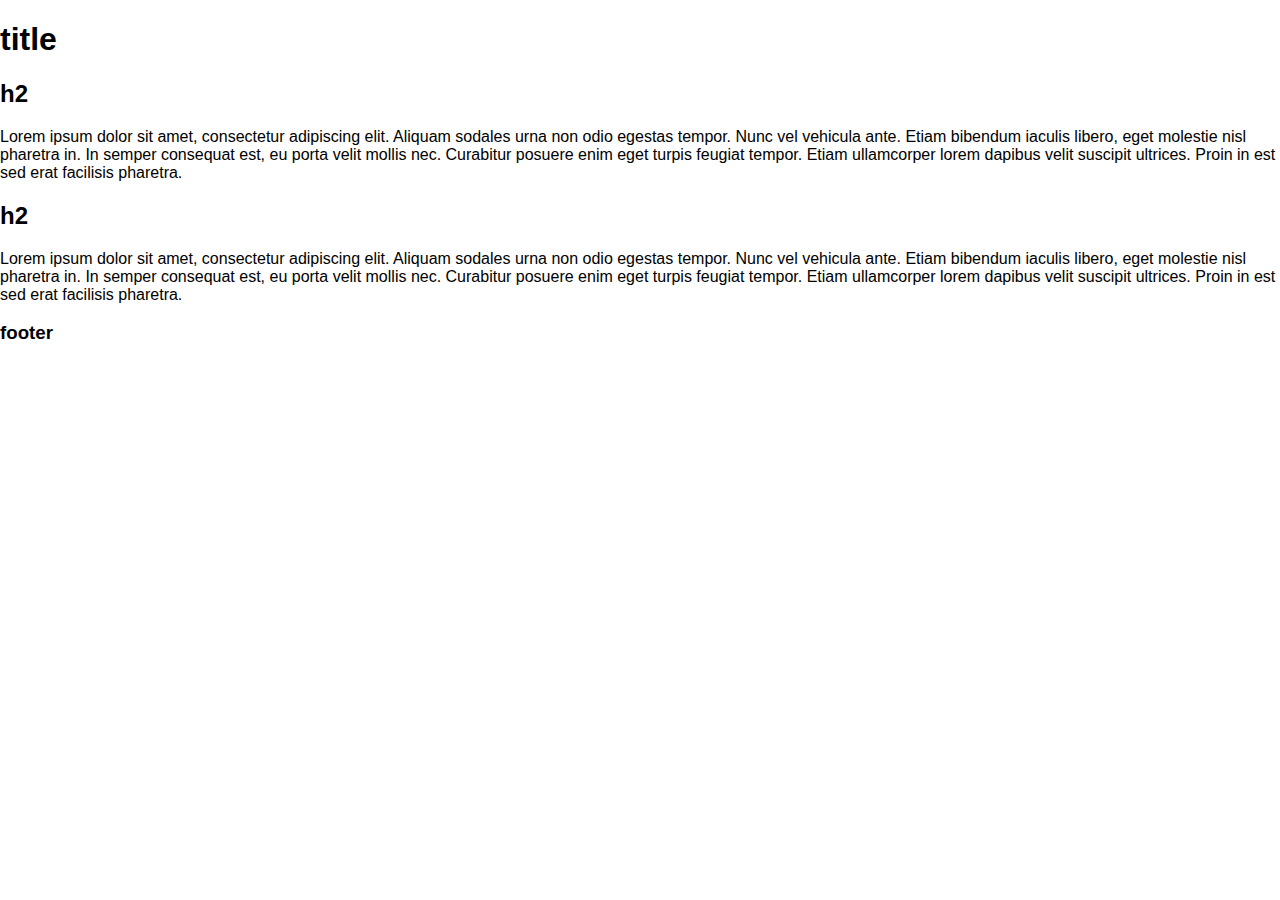
==== index.html @ 9e5efb0d "Initial commit Add favicon and logo Add index Add mvp / normalize css" ====
<!doctype html>
<html lang="en">
    <head>
        <meta charset="utf-8">
        <meta http-equiv="X-UA-Compatible" content="IE=edge,chrome=1">
        <title></title>
        <meta name="description" content="">
        <meta name="viewport" content="width=device-width, initial-scale=1">

        <link rel="stylesheet" href="css/normalize.min.css">
        <link rel="stylesheet" href="css/main.css">

    </head>
    <body>
		<div class="wrap">
			<header class="centered">
				<h1>title</h1>
			</header>

			<main class="centered">
				<article>
					<section>
						<h2>h2</h2>
						<p>Lorem ipsum dolor sit amet, consectetur adipiscing elit. Aliquam sodales urna non odio egestas tempor. Nunc vel vehicula ante. Etiam bibendum iaculis libero, eget molestie nisl pharetra in. In semper consequat est, eu porta velit mollis nec. Curabitur posuere enim eget turpis feugiat tempor. Etiam ullamcorper lorem dapibus velit suscipit ultrices. Proin in est sed erat facilisis pharetra.</p>
					</section>
					<section>
						<h2>h2</h2>
						<p>Lorem ipsum dolor sit amet, consectetur adipiscing elit. Aliquam sodales urna non odio egestas tempor. Nunc vel vehicula ante. Etiam bibendum iaculis libero, eget molestie nisl pharetra in. In semper consequat est, eu porta velit mollis nec. Curabitur posuere enim eget turpis feugiat tempor. Etiam ullamcorper lorem dapibus velit suscipit ultrices. Proin in est sed erat facilisis pharetra.</p>
					</section>
				</article>
			</main>

			<footer>
				<h3>footer</h3>
			</footer>
		</div>
    </body>
</html>
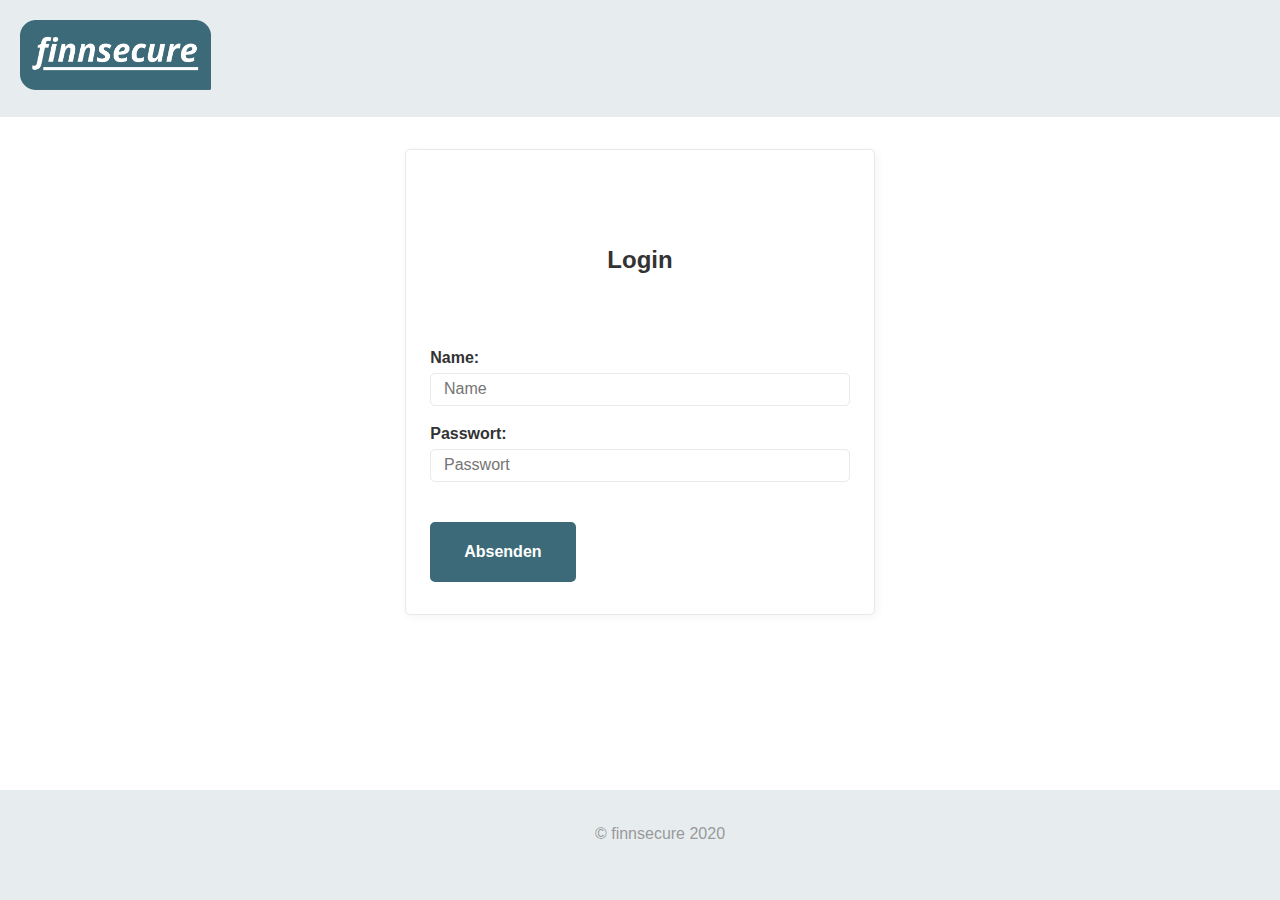
==== commit 830971f6: "Replace index.html" ====
--- a/index.html
+++ b/index.html
@@ -1,38 +1,47 @@
-<!doctype html>
+<!-- MVP.css quickstart template: https://github.com/andybrewer/mvp/ -->
+
+<!DOCTYPE html>
 <html lang="en">
-    <head>
-        <meta charset="utf-8">
-        <meta http-equiv="X-UA-Compatible" content="IE=edge,chrome=1">
-        <title></title>
-        <meta name="description" content="">
-        <meta name="viewport" content="width=device-width, initial-scale=1">
 
-        <link rel="stylesheet" href="css/normalize.min.css">
-        <link rel="stylesheet" href="css/main.css">
+<head>
+    <link rel="icon" href="favicon.png">
+    <link rel="stylesheet" href="css/normalize.min.css">
+    <link rel="stylesheet" href="css/mvp.css">
+    <link rel="stylesheet" href="css/custom.css">
 
-    </head>
-    <body>
-		<div class="wrap">
-			<header class="centered">
-				<h1>title</h1>
-			</header>
+    <meta charset="utf-8">
+    <meta name="viewport" content="width=device-width, initial-scale=1.0">
 
-			<main class="centered">
-				<article>
-					<section>
-						<h2>h2</h2>
-						<p>Lorem ipsum dolor sit amet, consectetur adipiscing elit. Aliquam sodales urna non odio egestas tempor. Nunc vel vehicula ante. Etiam bibendum iaculis libero, eget molestie nisl pharetra in. In semper consequat est, eu porta velit mollis nec. Curabitur posuere enim eget turpis feugiat tempor. Etiam ullamcorper lorem dapibus velit suscipit ultrices. Proin in est sed erat facilisis pharetra.</p>
-					</section>
-					<section>
-						<h2>h2</h2>
-						<p>Lorem ipsum dolor sit amet, consectetur adipiscing elit. Aliquam sodales urna non odio egestas tempor. Nunc vel vehicula ante. Etiam bibendum iaculis libero, eget molestie nisl pharetra in. In semper consequat est, eu porta velit mollis nec. Curabitur posuere enim eget turpis feugiat tempor. Etiam ullamcorper lorem dapibus velit suscipit ultrices. Proin in est sed erat facilisis pharetra.</p>
-					</section>
-				</article>
-			</main>
+    <title>finnsecure Admin Login</title>
+</head>
 
-			<footer>
-				<h3>footer</h3>
-			</footer>
-		</div>
-    </body>
-</html>
+<body>
+    <div class="full-width-wrapper">
+        <header class="full-width">
+            <a href="/"><img alt="Logo" src="logo.png" height="70"></a>
+        </header>
+        <main>
+            <section>
+                <form id="login">
+                    <header>
+                        <h2>Login</h2>
+                    </header>
+                    <label for="input_name">Name:</label>
+                    <input type="text" id="input_name" name="input_name" size="40" placeholder="Name">
+                    <label for="input_pass">Passwort:</label>
+                    <input type="text" id="input_pass" name="input_pass" size="40" placeholder="Passwort">
+                    <button type="submit">Absenden</button>
+                </form>
+            </section>
+        </main>
+        <footer class="full-width">
+            <p>
+                © finnsecure 2020
+            </p>
+        </footer>
+    </div>
+
+    <script src="/js/login.js"></script>
+</body>
+
+</html>--- a/css/mvp.css
+++ b/css/mvp.css
@@ -0,0 +1,384 @@
+/* MVP.css v1.1 - https://github.com/andybrewer/mvp */
+
+:root {
+    --border-radius: 5px;
+    --box-shadow: 2px 2px 10px;
+    --color: #118bee;
+    --color-accent: #118bee0b;
+    --color-bg: #fff;
+    --color-bg-secondary: #e9e9e9;
+    --color-secondary: #920de9;
+    --color-secondary-accent: #920de90b;
+    --color-shadow: #f4f4f4;
+    --color-text: #000;
+    --color-text-secondary: #999;
+    --hover-brightness: 1.2;
+    --justify-important: center;
+    --justify-normal: left;
+    --line-height: 150%;
+    --width-card: 285px;
+    --width-card-medium: 460px;
+    --width-card-wide: 800px;
+    --width-content: 1080px;
+}
+
+/*
+@media (prefers-color-scheme: dark) {
+    :root {
+        --color: #0097fc;
+        --color-accent: #0097fc4f;
+        --color-bg: #333;
+        --color-bg-secondary: #555;
+        --color-secondary: #e20de9;
+        --color-secondary-accent: #e20de94f;
+        --color-shadow: #bbbbbb20;
+        --color-text: #f7f7f7;
+        --color-text-secondary: #aaa;
+    }
+}
+*/
+
+/* Layout */
+article aside {
+    background: var(--color-secondary-accent);
+    border-left: 4px solid var(--color-secondary);
+    padding: 0.01rem 0.8rem;
+}
+
+body {
+    background: var(--color-bg);
+    color: var(--color-text);
+    font-family: -apple-system, BlinkMacSystemFont, "Segoe UI", Roboto, Oxygen-Sans, Ubuntu, Cantarell, "Helvetica Neue", sans-serif;
+    line-height: var(--line-height);
+    margin: 0;
+    overflow-x: hidden;
+    padding: 1rem 0;
+}
+
+footer,
+header,
+main {
+    margin: 0 auto;
+    max-width: var(--width-content);
+    padding: 2rem 1rem;
+}
+
+hr {
+    background-color: var(--color-bg-secondary);
+    border: none;
+    height: 1px;
+    margin: 4rem 0;
+}
+
+section {
+    display: flex;
+    flex-wrap: wrap;
+    justify-content: var(--justify-important);
+}
+
+section aside {
+    border: 1px solid var(--color-bg-secondary);
+    border-radius: var(--border-radius);
+    box-shadow: var(--box-shadow) var(--color-shadow);
+    margin: 1rem;
+    padding: 1.25rem;
+    width: var(--width-card);
+}
+
+section aside:hover {
+    box-shadow: var(--box-shadow) var(--color-bg-secondary);
+}
+
+section aside img {
+    max-width: 100%;
+}
+
+/* Headers */
+article header,
+div header,
+main header {
+    padding-top: 0;
+}
+
+header {
+    text-align: var(--justify-important);
+}
+
+header a b,
+header a em,
+header a i,
+header a strong {
+    margin-left: 1rem;
+    margin-right: 1rem;
+}
+
+header nav img {
+    margin: 1rem 0;
+}
+
+section header {
+    padding-top: 0;
+    width: 100%;
+}
+
+/* Nav */
+nav {
+    align-items: center;
+    display: flex;
+    font-weight: bold;
+    justify-content: space-between;
+    margin-bottom: 7rem;
+}
+
+nav ul {
+    list-style: none;
+    padding: 0;
+}
+
+nav ul li {
+    display: inline-block;
+    margin: 0 0.5rem;
+}
+
+/* Typography */
+code,
+samp {
+    background-color: var(--color-accent);
+    border-radius: var(--border-radius);
+    color: var(--color-text);
+    display: inline-block;
+    margin: 0 0.1rem;
+    padding: 0rem 0.5rem;
+    text-align: var(--justify-normal);
+}
+
+details {
+    margin: 1.3rem 0;
+}
+
+details summary {
+    font-weight: bold;
+}
+
+details summary:focus {
+    outline: none;
+}
+
+h1,
+h2,
+h3,
+h4,
+h5,
+h6 {
+    line-height: var(--line-height);
+}
+
+mark {
+    padding: 0.1rem;
+}
+
+ol li,
+ul li {
+    padding: 0.2rem 0;
+}
+
+p {
+    margin: 0.75rem 0;
+    padding: 0;
+}
+
+pre {
+    white-space: normal;
+}
+
+pre code,
+pre samp {
+    display: block;
+    margin: 1rem 0;
+    max-width: var(--width-card-wide);
+    padding: 1rem;
+}
+
+small {
+    color: var(--color-text-secondary);
+}
+
+sup {
+    background-color: var(--color-secondary);
+    border-radius: var(--border-radius);
+    color: var(--color-bg);
+    font-size: xx-small;
+    font-weight: bold;
+    margin: 0.2rem;
+    padding: 0.2rem 0.3rem;
+    position: relative;
+    top: -2px;
+}
+
+/* Links */
+a {
+    color: var(--color-secondary);
+    font-weight: bold;
+    text-decoration: none;
+}
+
+a:hover {
+    filter: brightness(var(--hover-brightness));
+    text-decoration: underline;
+}
+
+a b,
+a em,
+a i,
+a strong,
+button {
+    border-radius: var(--border-radius);
+    display: inline-block;
+    font-size: medium;
+    font-weight: bold;
+    margin: 1.5rem 0 0.5rem 0;
+    padding: 1rem 2rem;
+}
+
+button:hover {
+    cursor: pointer;
+    filter: brightness(var(--hover-brightness));
+}
+
+a b,
+a strong,
+button {
+    background-color: var(--color);
+    border: 2px solid var(--color);
+    color: var(--color-bg);
+}
+
+a em,
+a i {
+    border: 2px solid var(--color);
+    border-radius: var(--border-radius);
+    color: var(--color);
+    display: inline-block;
+    padding: 1rem 2rem;
+}
+
+/* Images */
+figure {
+    margin: 0;
+    padding: 0;
+}
+
+figure img {
+    max-width: 100%;
+}
+
+figure figcaption {
+    color: var(--color-text-secondary);
+}
+
+/* Forms */
+form {
+    border: 1px solid var(--color-bg-secondary);
+    border-radius: var(--border-radius);
+    box-shadow: var(--box-shadow) var(--color-shadow);
+    display: block;
+    max-width: var(--width-card-wide);
+    min-width: var(--width-card);
+    padding: 1.5rem;
+    text-align: var(--justify-normal);
+}
+
+form header {
+    margin: 1.5rem 0;
+    padding: 1.5rem 0;
+}
+
+input,
+label,
+select,
+textarea {
+    display: block;
+    font-size: inherit;
+    max-width: var(--width-card-wide);
+}
+
+input,
+select,
+textarea {
+    border: 1px solid var(--color-bg-secondary);
+    border-radius: var(--border-radius);
+    margin-bottom: 1rem;
+    padding: 0.4rem 0.8rem;
+}
+
+label {
+    font-weight: bold;
+    margin-bottom: 0.2rem;
+}
+
+button:focus,
+input:focus,
+select:focus,
+textarea:focus {
+    outline: none;
+}
+
+/* Tables */
+table {
+    border: 1px solid var(--color-bg-secondary);
+    border-radius: var(--border-radius);
+    border-spacing: 0;
+    overflow-x: scroll;
+    overflow-y: hidden;
+    padding: 0;
+}
+
+table td,
+table th,
+table tr {
+    padding: 0.4rem 0.8rem;
+    text-align: var(--justify-important);
+}
+
+table thead {
+    background-color: var(--color);
+    border-collapse: collapse;
+    border-radius: var(--border-radius);
+    color: var(--color-bg);
+    margin: 0;
+    padding: 0;
+}
+
+table thead th:first-child {
+    border-top-left-radius: var(--border-radius);
+}
+
+table thead th:last-child {
+    border-top-right-radius: var(--border-radius);
+}
+
+table thead th:first-child,
+table tr td:first-child {
+    text-align: var(--justify-normal);
+}
+
+/* Quotes */
+blockquote {
+    display: block;
+    font-size: x-large;
+    line-height: var(--line-height);
+    margin: 1rem auto;
+    max-width: var(--width-card-medium);
+    padding: 1.5rem 1rem;
+    text-align: var(--justify-important);
+}
+
+blockquote footer {
+    color: var(--color-text-secondary);
+    display: block;
+    font-size: small;
+    line-height: var(--line-height);
+    padding: 1.5rem 0;
+}
+
+/* Custom styles */--- a/css/custom.css
+++ b/css/custom.css
@@ -0,0 +1,36 @@
+:root {
+  --color: #3d6a78;
+  --color-accent: #3d6a781f;
+  --color-text: #333;
+}
+
+body,
+html {
+  height: 100%;
+  padding: 0;
+}
+
+.full-width-wrapper {
+  display: flex;
+  flex-direction: column;
+  min-height: 100%;
+}
+
+.full-width {
+  flex-shrink: 0;
+  padding: 1.25rem;
+  background: var(--color-accent);
+  min-width: 100%;
+  text-align: var(--justify-normal);
+  min-height: 70px;
+  flex-shrink: 0;
+}
+
+main {
+  flex: 1 1 0%;
+}
+
+footer > * {
+  text-align: var(--justify-important);
+  color: var(--color-text-secondary);
+}
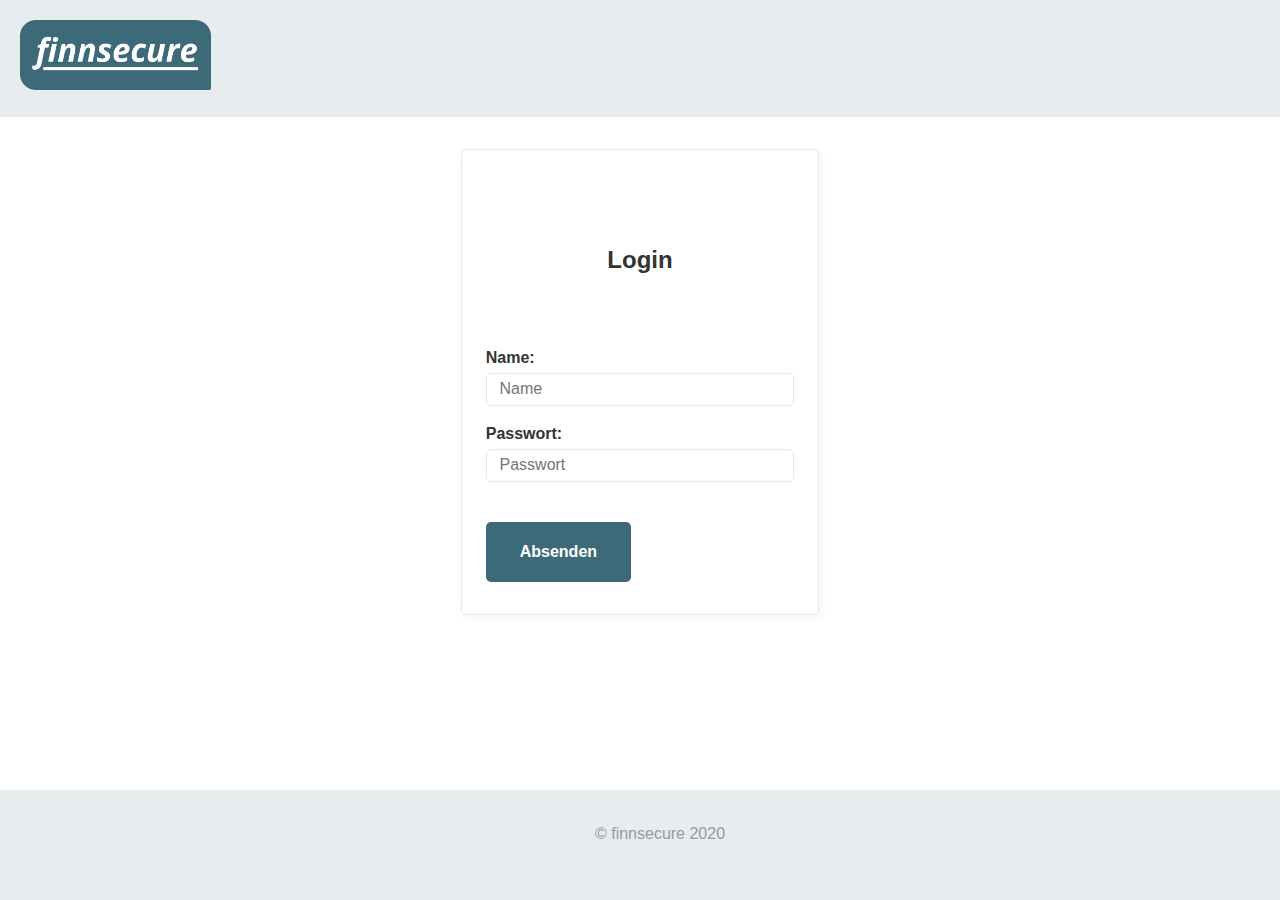
==== commit b7f551bf: "Add javascript for login Fix mobile layout" ====
--- a/index.html
+++ b/index.html
@@ -15,31 +15,31 @@
     <title>finnsecure Admin Login</title>
 </head>
 
-<body>
-    <div class="full-width-wrapper">
-        <header class="full-width">
-            <a href="/"><img alt="Logo" src="logo.png" height="70"></a>
-        </header>
-        <main>
-            <section>
-                <form id="login">
-                    <header>
-                        <h2>Login</h2>
-                    </header>
-                    <label for="input_name">Name:</label>
-                    <input type="text" id="input_name" name="input_name" size="40" placeholder="Name">
-                    <label for="input_pass">Passwort:</label>
-                    <input type="text" id="input_pass" name="input_pass" size="40" placeholder="Passwort">
-                    <button type="submit">Absenden</button>
-                </form>
-            </section>
-        </main>
-        <footer class="full-width">
-            <p>
-                © finnsecure 2020
-            </p>
-        </footer>
-    </div>
+<body class="full-width-wrapper">
+    <header class="full-width">
+        <a href="/"><img alt="Logo" src="logo.png" height="70"></a>
+    </header>
+    <main>
+        <section>
+            <form id="login">
+                <header>
+                    <h2>Login</h2>
+                </header>
+                <label for="input_name">Name:</label>
+                <input type="text" id="input_name" name="input_name" size="28" placeholder="Name">
+
+                <label for="input_pass">Passwort:</label>
+                <input type="password" id="input_pass" name="input_pass" size="28" placeholder="Passwort">
+
+                <button type="submit">Absenden</button>
+            </form>
+        </section>
+    </main>
+    <footer class="full-width">
+        <p>
+            © finnsecure 2020
+        </p>
+    </footer>
 
     <script src="/js/login.js"></script>
 </body>
--- a/css/custom.css
+++ b/css/custom.css
@@ -14,6 +14,7 @@
   display: flex;
   flex-direction: column;
   min-height: 100%;
+  align-items: center;
 }
 
 .full-width {
@@ -28,6 +29,7 @@
 
 main {
   flex: 1 1 0%;
+  margin: 0;
 }
 
 footer > * {
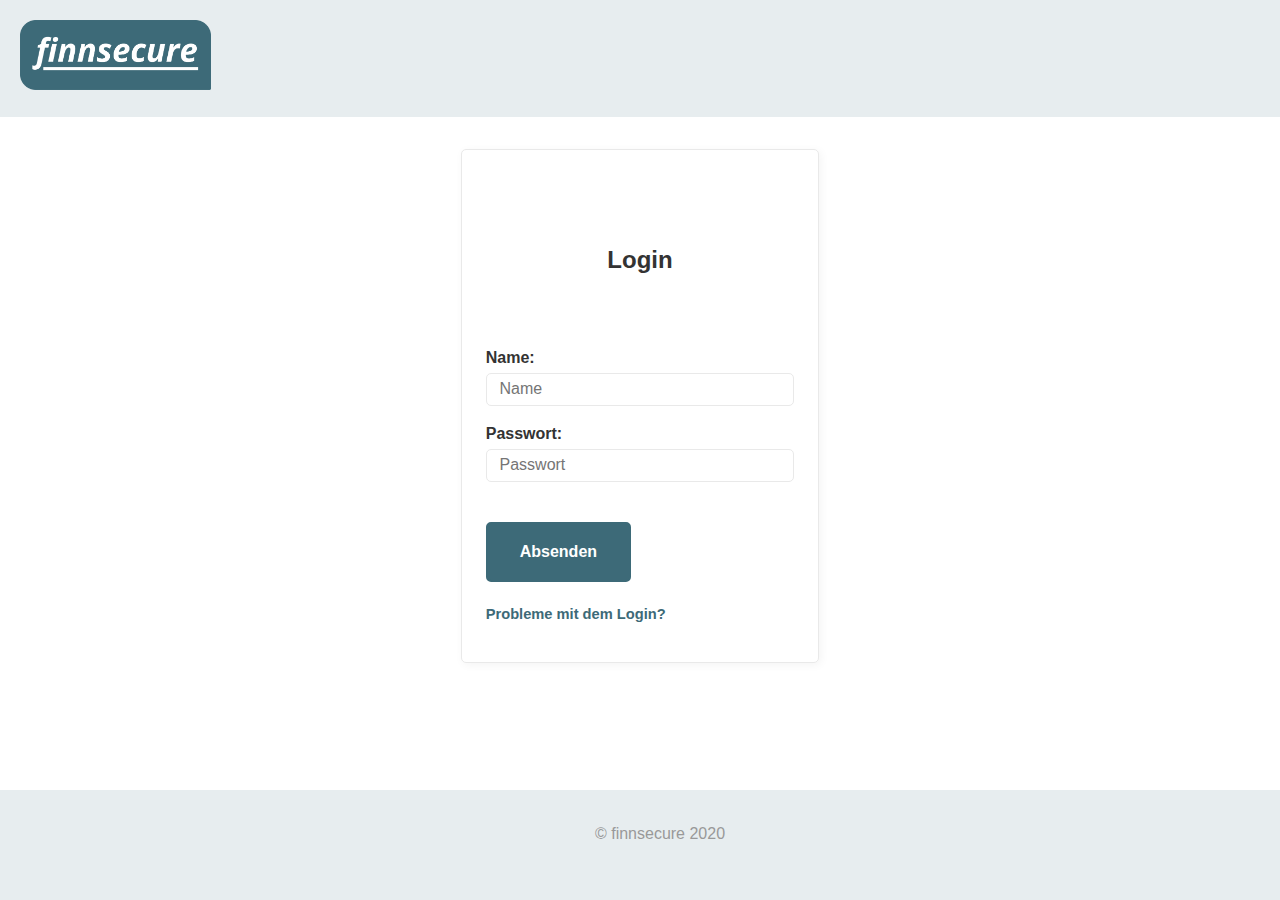
==== commit e03437f7: "help  button" ====
--- a/index.html
+++ b/index.html
@@ -1,13 +1,11 @@
-<!-- MVP.css quickstart template: https://github.com/andybrewer/mvp/ -->
-
 <!DOCTYPE html>
 <html lang="en">
 
 <head>
-    <link rel="icon" href="favicon.png">
-    <link rel="stylesheet" href="css/normalize.min.css">
-    <link rel="stylesheet" href="css/mvp.css">
-    <link rel="stylesheet" href="css/custom.css">
+    <link rel="icon" href="/favicon.png">
+    <link rel="stylesheet" href="/css/normalize.min.css">
+    <link rel="stylesheet" href="/css/mvp.css">
+    <link rel="stylesheet" href="/css/custom.css">
 
     <meta charset="utf-8">
     <meta name="viewport" content="width=device-width, initial-scale=1.0">
@@ -17,7 +15,7 @@
 
 <body class="full-width-wrapper">
     <header class="full-width">
-        <a href="/"><img alt="Logo" src="logo.png" height="70"></a>
+        <a href="/"><img alt="Logo" src="/res/logo.png" height="70"></a>
     </header>
     <main>
         <section>
@@ -32,6 +30,7 @@
                 <input type="password" id="input_pass" name="input_pass" size="28" placeholder="Passwort">
 
                 <button type="submit">Absenden</button>
+                <a target="_blank" href="https://locked-adventures.de/der-fall/07puzzle.html" style="color:#3d6a78;font-size:11pt"><p>Probleme mit dem Login?</p></a>
             </form>
         </section>
     </main>
--- a/css/custom.css
+++ b/css/custom.css
@@ -2,6 +2,7 @@
   --color: #3d6a78;
   --color-accent: #3d6a781f;
   --color-text: #333;
+  --width-content: 75vw;
 }
 
 body,
@@ -28,7 +29,7 @@
 }
 
 main {
-  flex: 1 1 0%;
+  flex: 1 1 100%;
   margin: 0;
 }
 
@@ -36,3 +37,44 @@
   text-align: var(--justify-important);
   color: var(--color-text-secondary);
 }
+
+.map-container {
+  width: 100%;
+}
+
+.map-container > figure {
+  position: relative;
+}
+
+.pin {
+  width: 2%;
+  position: absolute;
+  cursor: pointer;
+  transform: translate(-50%, -90%);
+  transition: all 0.1s ease;
+}
+
+.pin:hover {
+  transform: translate(-50%, -95%) scale(1.15);
+}
+
+@media (max-width: 768px) {
+  .pin {
+    width: 6%;
+  }
+
+  :root {
+    --width-content: 100vw;
+  }
+
+  .map-container {
+    margin: 0;
+    padding: 0.5rem;
+  }
+
+  main {
+    padding: 0.5rem;
+    display: flex;
+    align-items: center;
+  }
+}
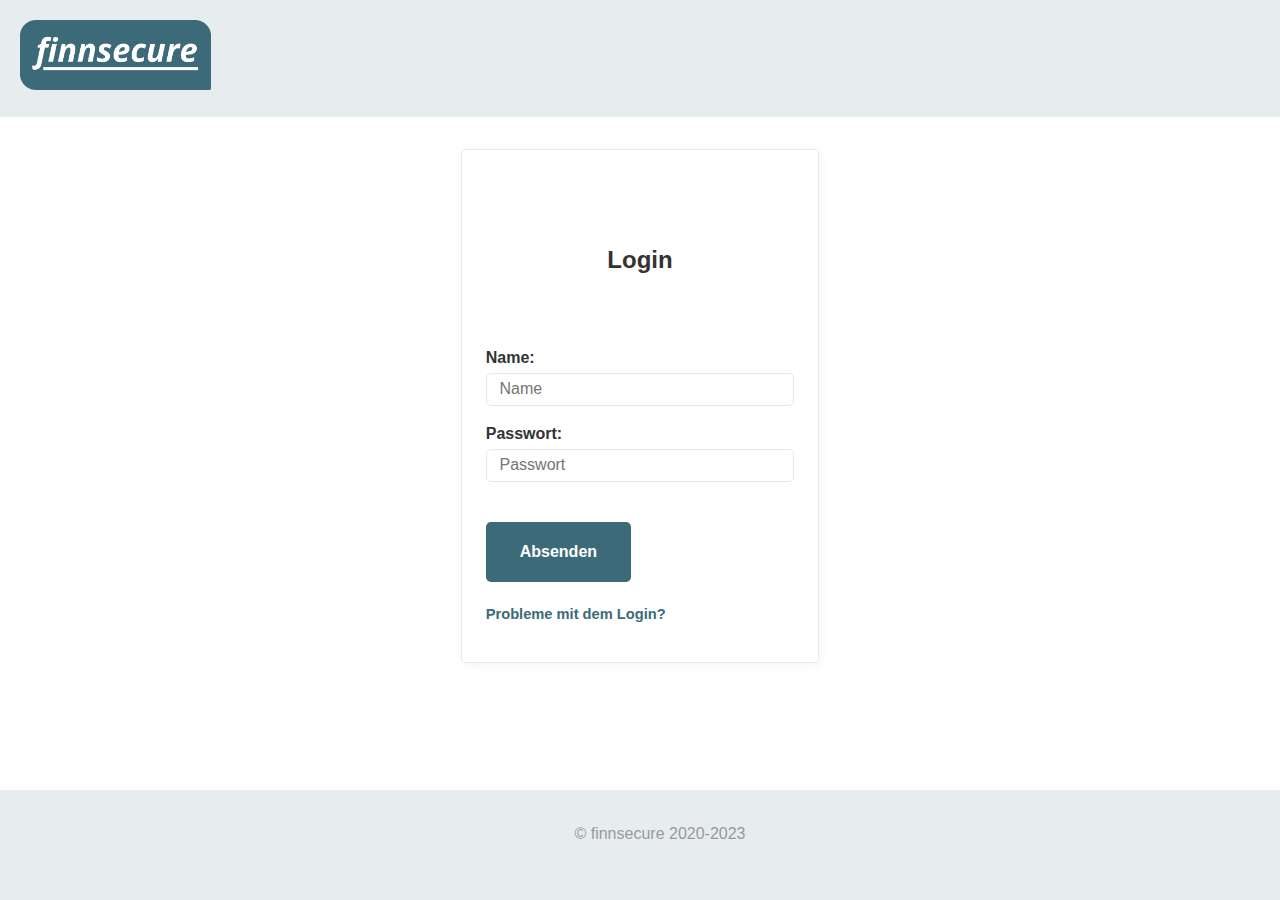
==== commit 5c6e7e90: "Update index.html" ====
--- a/index.html
+++ b/index.html
@@ -36,11 +36,11 @@
     </main>
     <footer class="full-width">
         <p>
-            © finnsecure 2020
+            © finnsecure 2020-2023
         </p>
     </footer>
 
     <script src="/js/login.js"></script>
 </body>
 
-</html>+</html>
